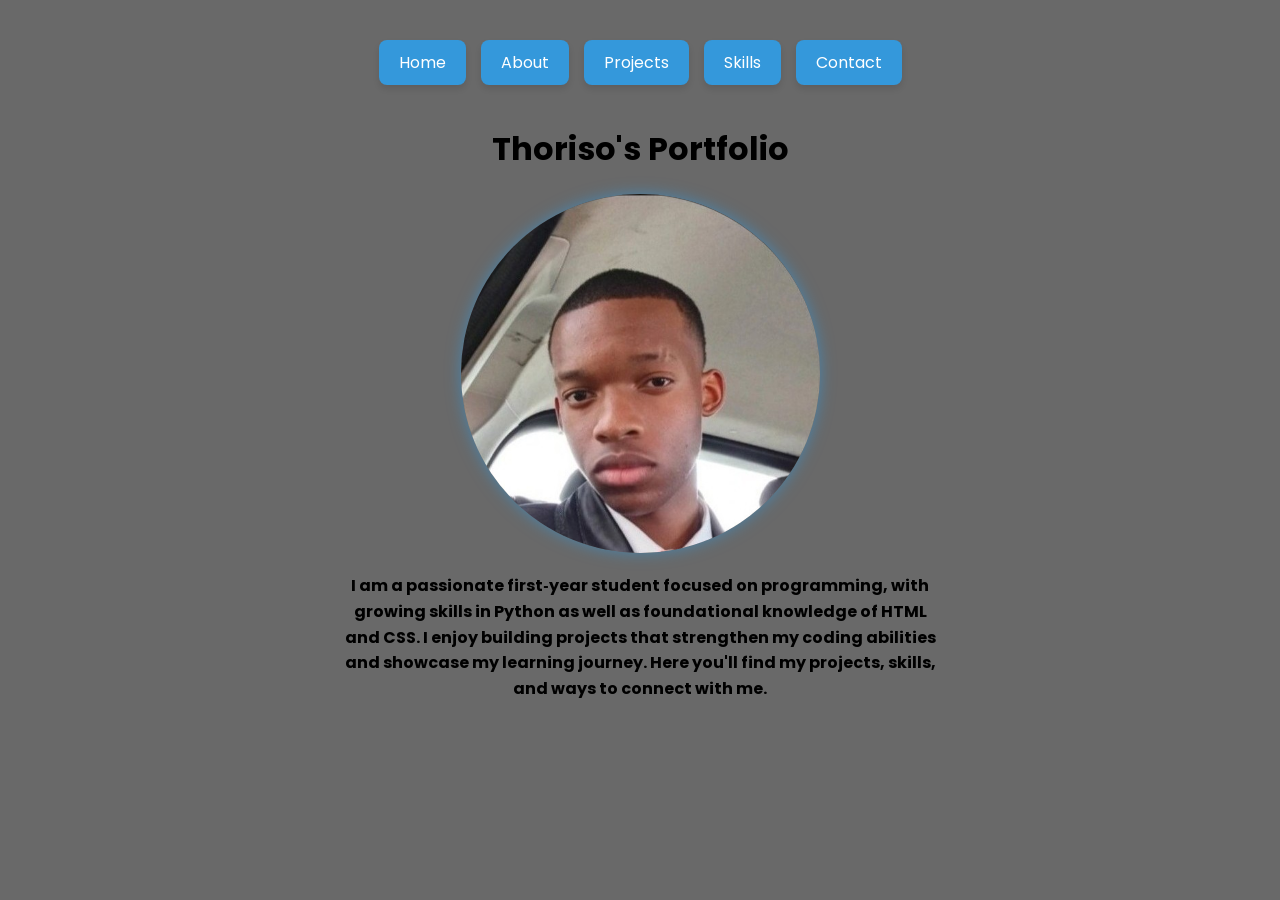
==== index.html @ 0aa28ca5 "first commit" ====
<!DOCTYPE html>
<html>
    <head>
        <title>Thoriso's Portfolio</title>
        <meta charset="UTF-8">
        <link rel="stylesheet" href="style.css">
        <link href="https://fonts.googleapis.com/css2?family=Poppins:wght@400;700&display=swap" rel="stylesheet">
    </head>
<body>
        <header>
         
<nav>
    <ul>
      <li><a href="index.html">Home</a></li>
      <li><a href="About.html">About</a></li>
      <li><a href="projects.html">Projects</a></li>
      <li><a href="Skills.html">Skills</a></li>
      <li><a href="Contact.html">Contact</a></li>
    </ul>
  </nav>
        </header>

<h1>Thoriso's Portfolio</h1>

<img src="profile.jpg" alt="Thoriso" class="profile">

<p class="intro">
  I am a passionate first‑year student focused on programming, with growing skills in Python as well as foundational knowledge of HTML and CSS. I enjoy building projects that strengthen my coding abilities and showcase my learning journey. Here you'll find my projects, skills, and ways to connect with me.
</p>

<main>

</main>
<footer>

</footer>
</body>
</html>
---- style.css ----
nav ul {
  list-style: none;
  display: flex;
  justify-content: center; 
  flex-wrap: wrap;           
  gap: 15px;              
  padding: 0;
  margin: 0;
}

nav ul li a {
  display: inline-block;
  padding: 10px 20px;        
  background-color: #3498db; 
  color: white;             
  text-decoration: none;     
  border-radius: 8px;        
  transition: 0.3s;       
} 

nav ul li a:hover {
  background-color: #2980b9;
}
h1 {
  text-align: center;
}
body {
  font-family: 'Poppins', sans-serif;
}
body {
  background-color: dimgrey;
}
nav ul li a {
  box-shadow: 0 4px 6px rgba(0,0,0,0.1);
}
nav ul li a:hover {
  transform: scale(1.05);
}
header, h1 {
  text-align: center;
  margin-top: 40px;
}
nav {
  position: relative;
}

.menu-icon {
  display: none; /* hidden on desktop */
  font-size: 28px;
  cursor: pointer;
  color: #3498db;
}
.profile {
  width: 359px;          /* match your image width */
  height: 359px;         /* force square */
  border-radius: 50%;    /* circle */
  object-fit: cover;     /* fills the circle with the photo */
  display: block;
  margin: 20px auto;
  box-shadow: 0 0 15px rgba(52,152,219,0.6);
}
.skill-box {
border: 4px solid #3498db; 
border-radius: 8px;         
padding: 20px;
margin: 20px auto;
width: 250px;                
text-align: center;
background-color: #F5E6CC;   
box-shadow: 0 4px 8px rgba(0,0,0,0.1);
}

.skill-box h2 {
  margin-bottom: 10px;
  color: #3498db;
}
p {
  font-weight: bold;
}
.contact-text {
text-align: center;   
margin-top: 20px;    
font-size: 18px;       
color: #333;            
}
.contact-text {
text-align: center;
margin-bottom: 20px;
font-size: 18px;
}

.contact-box, .contact-form {
max-width: 400px;
margin: 0 auto;
padding: 20px;
border: 4px solid #3498db;
border-radius: 8px;
background-color: #fdf5e6;
box-shadow: 0 4px 8px rgba(0,0,0,0.1);
}
.contact-form input, .contact-form textarea {
width: 100%;
margin-bottom: 10px;
padding: 8px;
}
.contact-form button {
background-color: #3498db;
color: white;
border: none;
padding: 10px;
cursor: pointer;
}
.intro {
max-width: 600px;  
margin: 0 auto;     
text-align: center; 
line-height: 1.6;  
}
.projectsr {
  text-align: center;
}
h1 {
  text-align: center;
  font-weight: bold;
}

.project-box {
  background: #fff;
  border: 4px solid #3498db;
  border-radius: 6px;
  padding: 30px;              /* smaller padding */
  margin: 10px auto;          /* space + center them */
  max-width: 220px;           /* keep them short/narrow */
  box-shadow: 0 2px 4px rgba(0,0,0,0.1);
  text-align: center;         /* center text inside */
}

.project-box h3 {
  margin: 0;
  font-size: 1em;             /* smaller title */
  color: #333;
}

.project-box p {
  font-size: 0.85em;          /* smaller description */
  color: #666;
}

.project-box a {
  display: inline-block;
  margin-top: 8px;
  text-decoration: none;
  color: #007acc;
  font-weight: bold;
  font-size: 0.85em;          /* smaller link text */
}
.project-box:hover {
  border-color: #1d6fa5;       /* darker blue on hover */
  box-shadow: 0 4px 8px rgba(0,0,0,0.15);
}
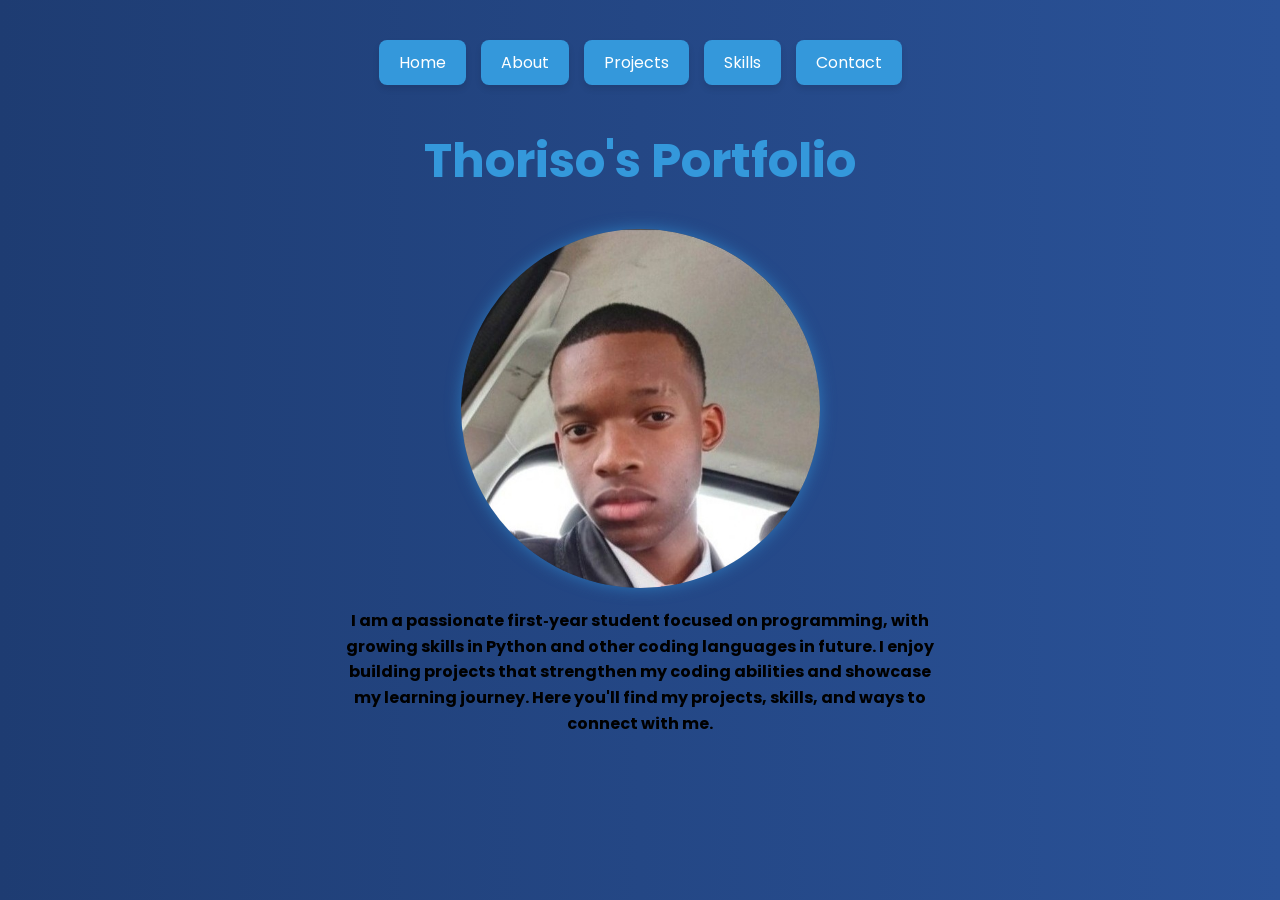
==== commit 8e5cfae4: "Update index.html" ====
--- a/index.html
+++ b/index.html
@@ -25,7 +25,7 @@
 <img src="profile.jpg" alt="Thoriso" class="profile">
 
 <p class="intro">
-  I am a passionate first‑year student focused on programming, with growing skills in Python as well as foundational knowledge of HTML and CSS. I enjoy building projects that strengthen my coding abilities and showcase my learning journey. Here you'll find my projects, skills, and ways to connect with me.
+  I am a passionate first‑year student focused on programming, with growing skills in Python and other coding languages in future. I enjoy building projects that strengthen my coding abilities and showcase my learning journey. Here you'll find my projects, skills, and ways to connect with me.
 </p>
 
 <main>
@@ -35,4 +35,4 @@
 
 </footer>
 </body>
-</html>+</html>
--- a/style.css
+++ b/style.css
@@ -45,16 +45,16 @@
 }
 
 .menu-icon {
-  display: none; /* hidden on desktop */
+  display: none; 
   font-size: 28px;
   cursor: pointer;
   color: #3498db;
 }
 .profile {
-  width: 359px;          /* match your image width */
-  height: 359px;         /* force square */
-  border-radius: 50%;    /* circle */
-  object-fit: cover;     /* fills the circle with the photo */
+  width: 359px;          
+  height: 359px;         
+  border-radius: 50%;    
+  object-fit: cover;     
   display: block;
   margin: 20px auto;
   box-shadow: 0 0 15px rgba(52,152,219,0.6);
@@ -128,21 +128,21 @@
   background: #fff;
   border: 4px solid #3498db;
   border-radius: 6px;
-  padding: 30px;              /* smaller padding */
-  margin: 10px auto;          /* space + center them */
-  max-width: 220px;           /* keep them short/narrow */
+  padding: 30px;              
+  margin: 10px auto;          
+  max-width: 220px;           
   box-shadow: 0 2px 4px rgba(0,0,0,0.1);
-  text-align: center;         /* center text inside */
+  text-align: center;       
 }
 
 .project-box h3 {
   margin: 0;
-  font-size: 1em;             /* smaller title */
+  font-size: 1em;           
   color: #333;
 }
 
 .project-box p {
-  font-size: 0.85em;          /* smaller description */
+  font-size: 0.85em;        
   color: #666;
 }
 
@@ -152,9 +152,55 @@
   text-decoration: none;
   color: #007acc;
   font-weight: bold;
-  font-size: 0.85em;          /* smaller link text */
+  font-size: 0.85em;         
 }
 .project-box:hover {
-  border-color: #1d6fa5;       /* darker blue on hover */
+  border-color: #1d6fa5;     
   box-shadow: 0 4px 8px rgba(0,0,0,0.15);
 }
+body {
+  background: linear-gradient(to right, #1e3c72, #2a5298);
+}
+nav a:hover {
+  background-color: #3498db;
+  color: white;
+  transition: 0.3s;
+}
+.project-card {
+  box-shadow: 0 4px 8px rgba(0,0,0,0.3);
+  transition: transform 0.3s;
+}
+.project-card:hover {
+  transform: scale(1.05);
+}
+h1 {
+  animation: fadeIn 2s ease-in;
+}
+@keyframes fadeIn {
+from { opacity: 0; }
+to { opacity: 1; }
+}
+h1 {
+color: #3498db;
+text-align: center;
+font-size: 3em;
+animation: glowPulse 2s infinite alternate;
+}
+
+@keyframes glowPulse {
+from {
+  text-shadow: 0 0 5px #3498db, 0 0 10px #3498db;
+}
+to {
+text-shadow: 0 0 20px #1abc9c, 0 0 40px #1abc9c;
+}
+}
+p {
+  opacity: 0;
+  animation: fadeIn 2s forwards;
+}
+
+@keyframes fadeIn {
+  from { opacity: 0; transform: translateY(20px); }
+  to   { opacity: 1; transform: translateY(0); }
+}
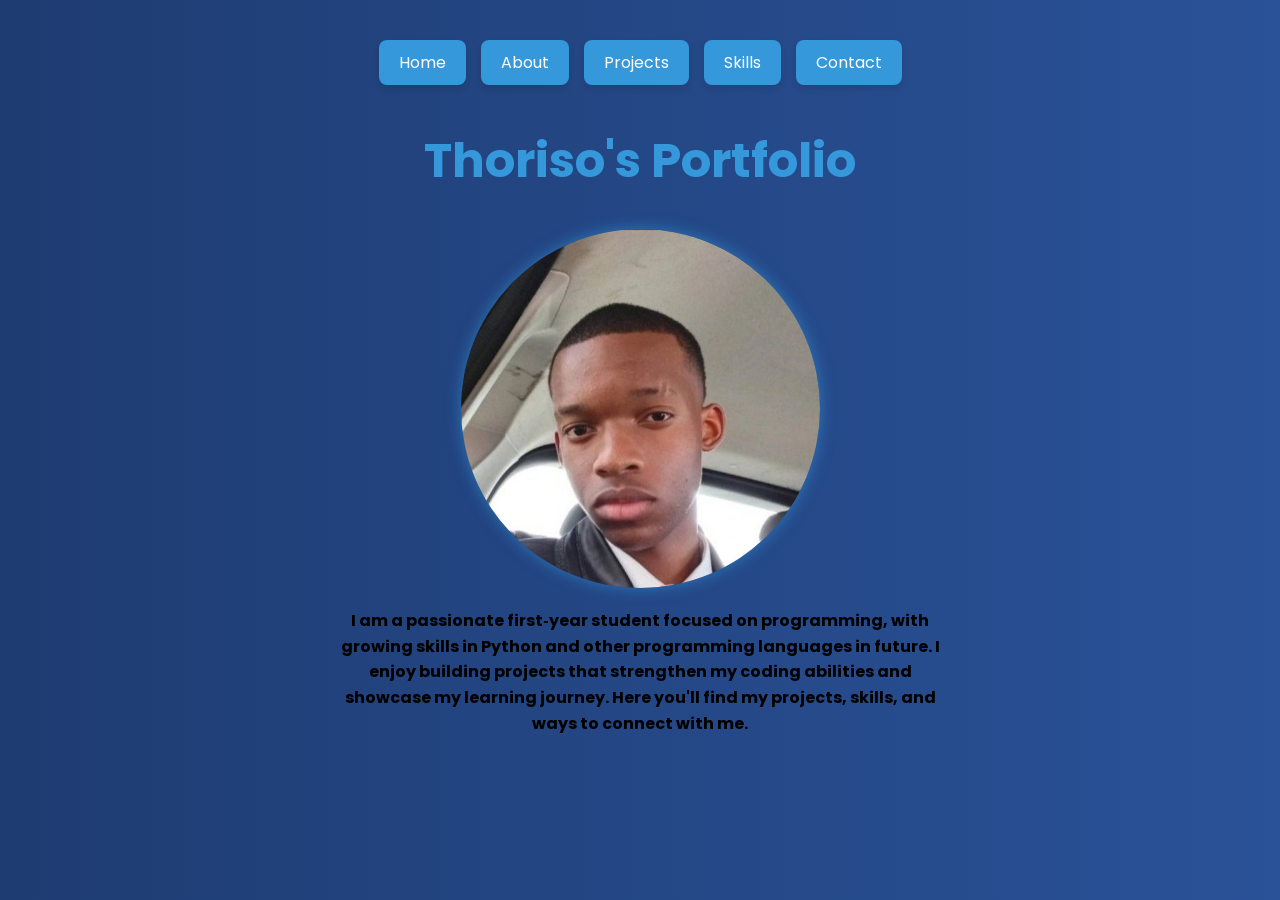
==== commit e924caed: "Update index.html" ====
--- a/index.html
+++ b/index.html
@@ -25,7 +25,7 @@
 <img src="profile.jpg" alt="Thoriso" class="profile">
 
 <p class="intro">
-  I am a passionate first‑year student focused on programming, with growing skills in Python and other coding languages in future. I enjoy building projects that strengthen my coding abilities and showcase my learning journey. Here you'll find my projects, skills, and ways to connect with me.
+  I am a passionate first‑year student focused on programming, with growing skills in Python and other programming languages in future. I enjoy building projects that strengthen my coding abilities and showcase my learning journey. Here you'll find my projects, skills, and ways to connect with me.
 </p>
 
 <main>
